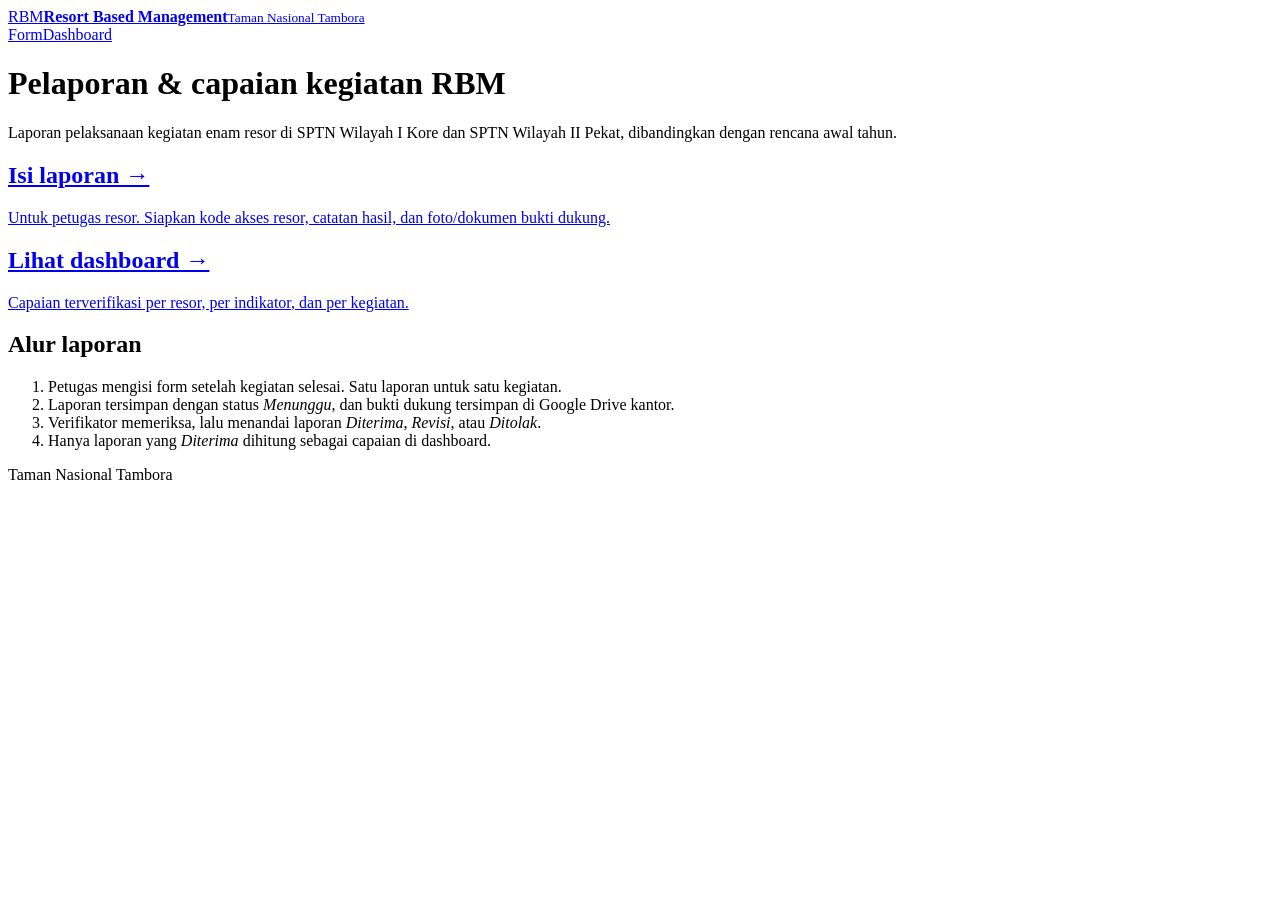
==== index.html @ d12ffa63 "Add files via upload" ====
<!doctype html>
<html lang="id">
<head>
<meta charset="utf-8">
<meta name="viewport" content="width=device-width, initial-scale=1">
<link rel="icon" href="data:image/svg+xml,%3Csvg xmlns=%27http://www.w3.org/2000/svg%27 viewBox=%270 0 32 32%27%3E%3Crect width=%2732%27 height=%2732%27 rx=%277%27 fill=%27%232f6b3b%27/%3E%3Cpath d=%27M6 24 14 10l4 6 3-4 5 12Z%27 fill=%27%23fff%27/%3E%3C/svg%3E">
<title>RBM Taman Nasional Tambora</title>
<link rel="stylesheet" href="assets/style.css">
</head>
<body>
<header class="top">
  <div class="wrap">
    <a class="brand" href="./"><span class="brand-mark">RBM</span><span><b>Resort Based Management</b><small>Taman Nasional Tambora</small></span></a>
    <nav class="top-nav"><a href="form/">Form</a><a href="dashboard/">Dashboard</a></nav>
  </div>
</header>
<main class="wrap narrow">
  <h1>Pelaporan &amp; capaian kegiatan RBM</h1>
  <p class="lead">Laporan pelaksanaan kegiatan enam resor di SPTN Wilayah I Kore dan SPTN Wilayah II Pekat, dibandingkan dengan rencana awal tahun.</p>
  <div class="home-grid">
    <a class="card home-card" href="form/"><h2>Isi laporan →</h2><p>Untuk petugas resor. Siapkan kode akses resor, catatan hasil, dan foto/dokumen bukti dukung.</p></a>
    <a class="card home-card" href="dashboard/"><h2>Lihat dashboard →</h2><p>Capaian terverifikasi per resor, per indikator, dan per kegiatan.</p></a>
  </div>
  <div class="card" style="margin-top:16px">
    <h2>Alur laporan</h2>
    <ol class="steps">
      <li>Petugas mengisi form setelah kegiatan selesai. Satu laporan untuk satu kegiatan.</li>
      <li>Laporan tersimpan dengan status <em>Menunggu</em>, dan bukti dukung tersimpan di Google Drive kantor.</li>
      <li>Verifikator memeriksa, lalu menandai laporan <em>Diterima</em>, <em>Revisi</em>, atau <em>Ditolak</em>.</li>
      <li>Hanya laporan yang <em>Diterima</em> dihitung sebagai capaian di dashboard.</li>
    </ol>
  </div>
  <footer class="foot">Taman Nasional Tambora</footer>
</main>
</body>
</html>
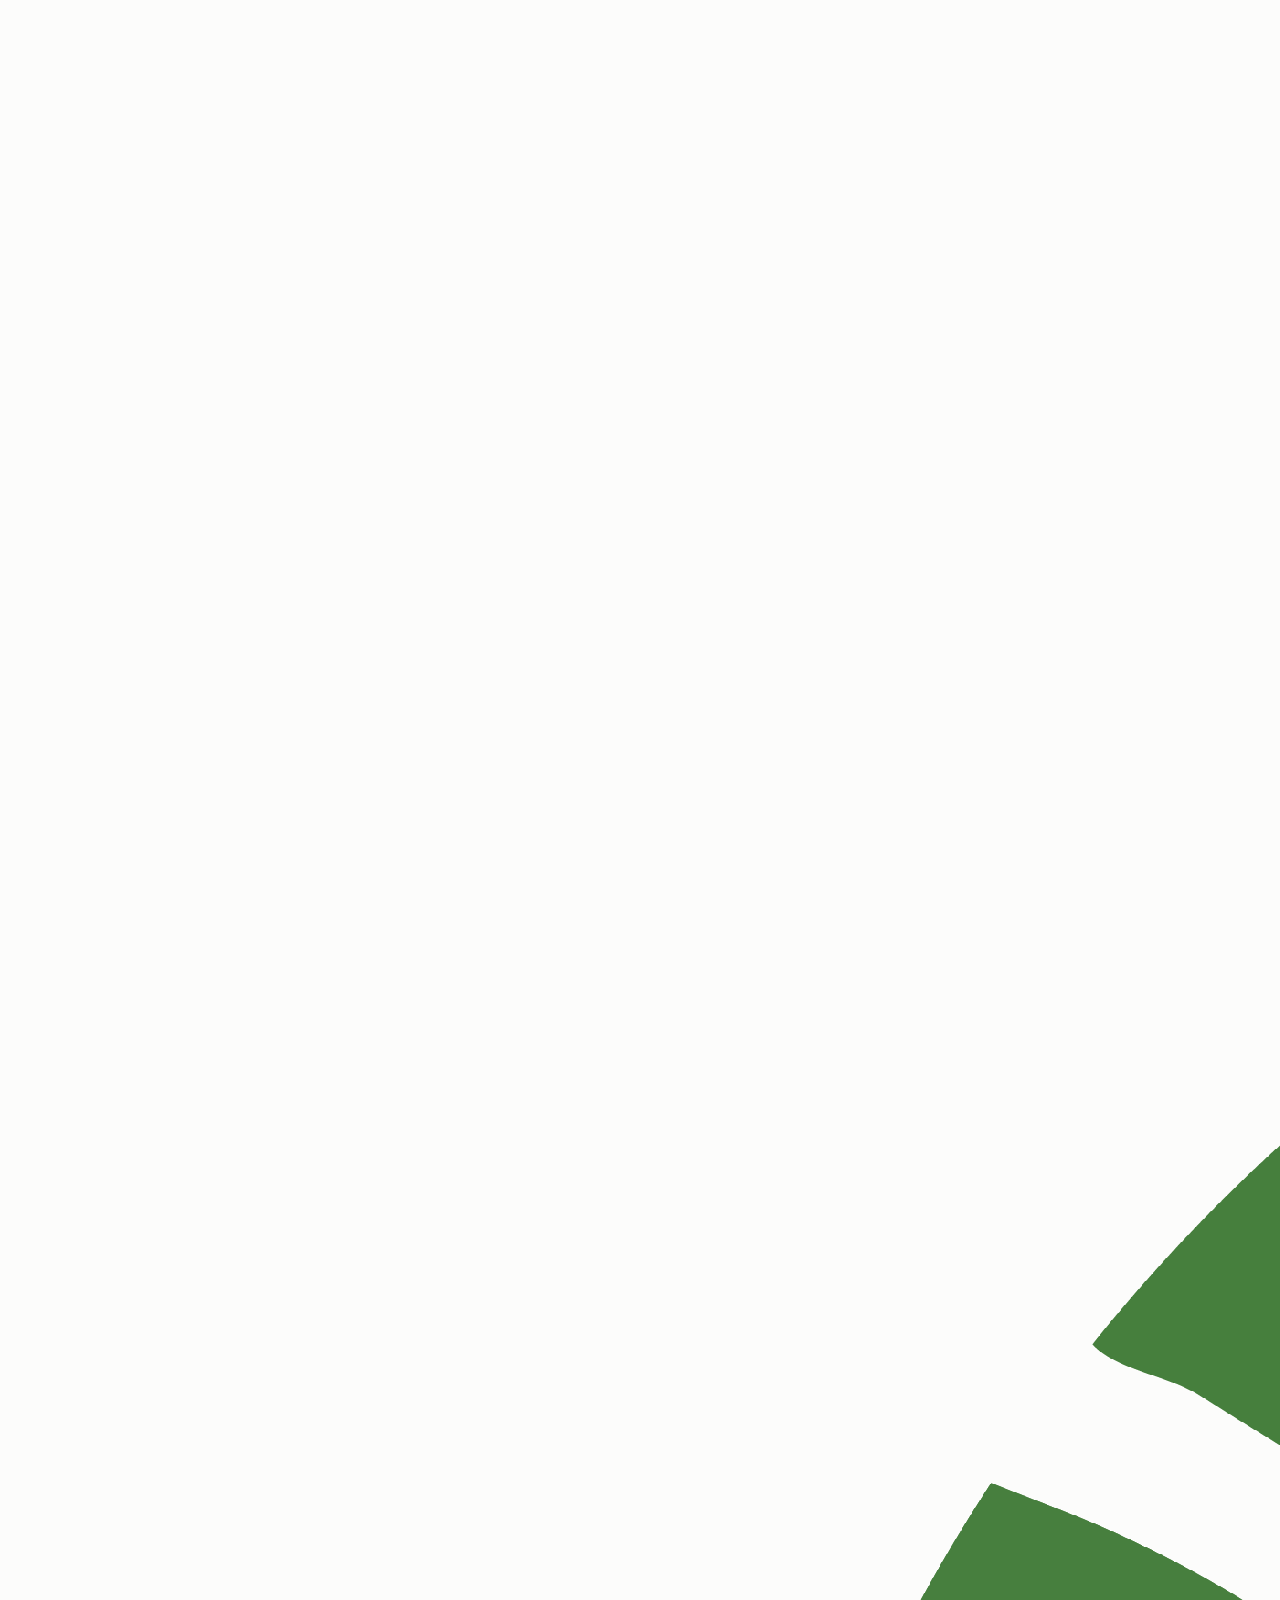
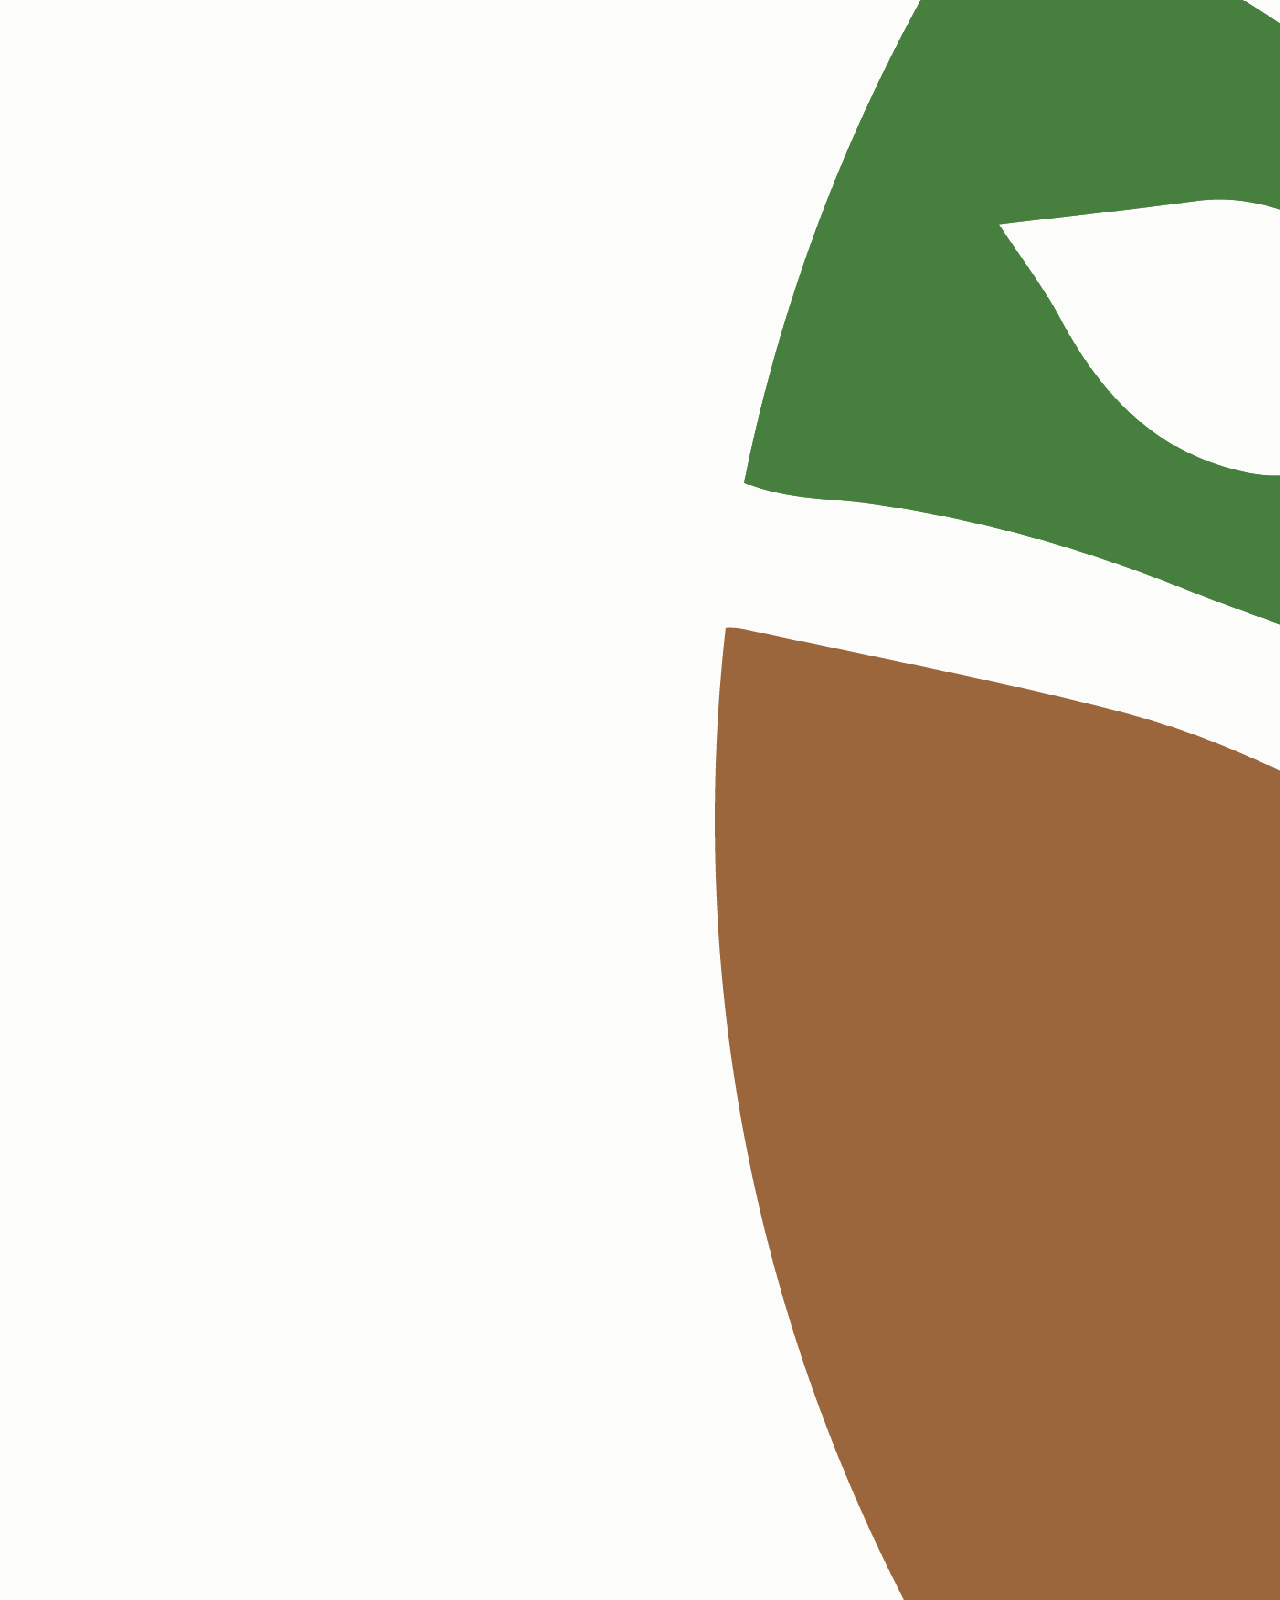
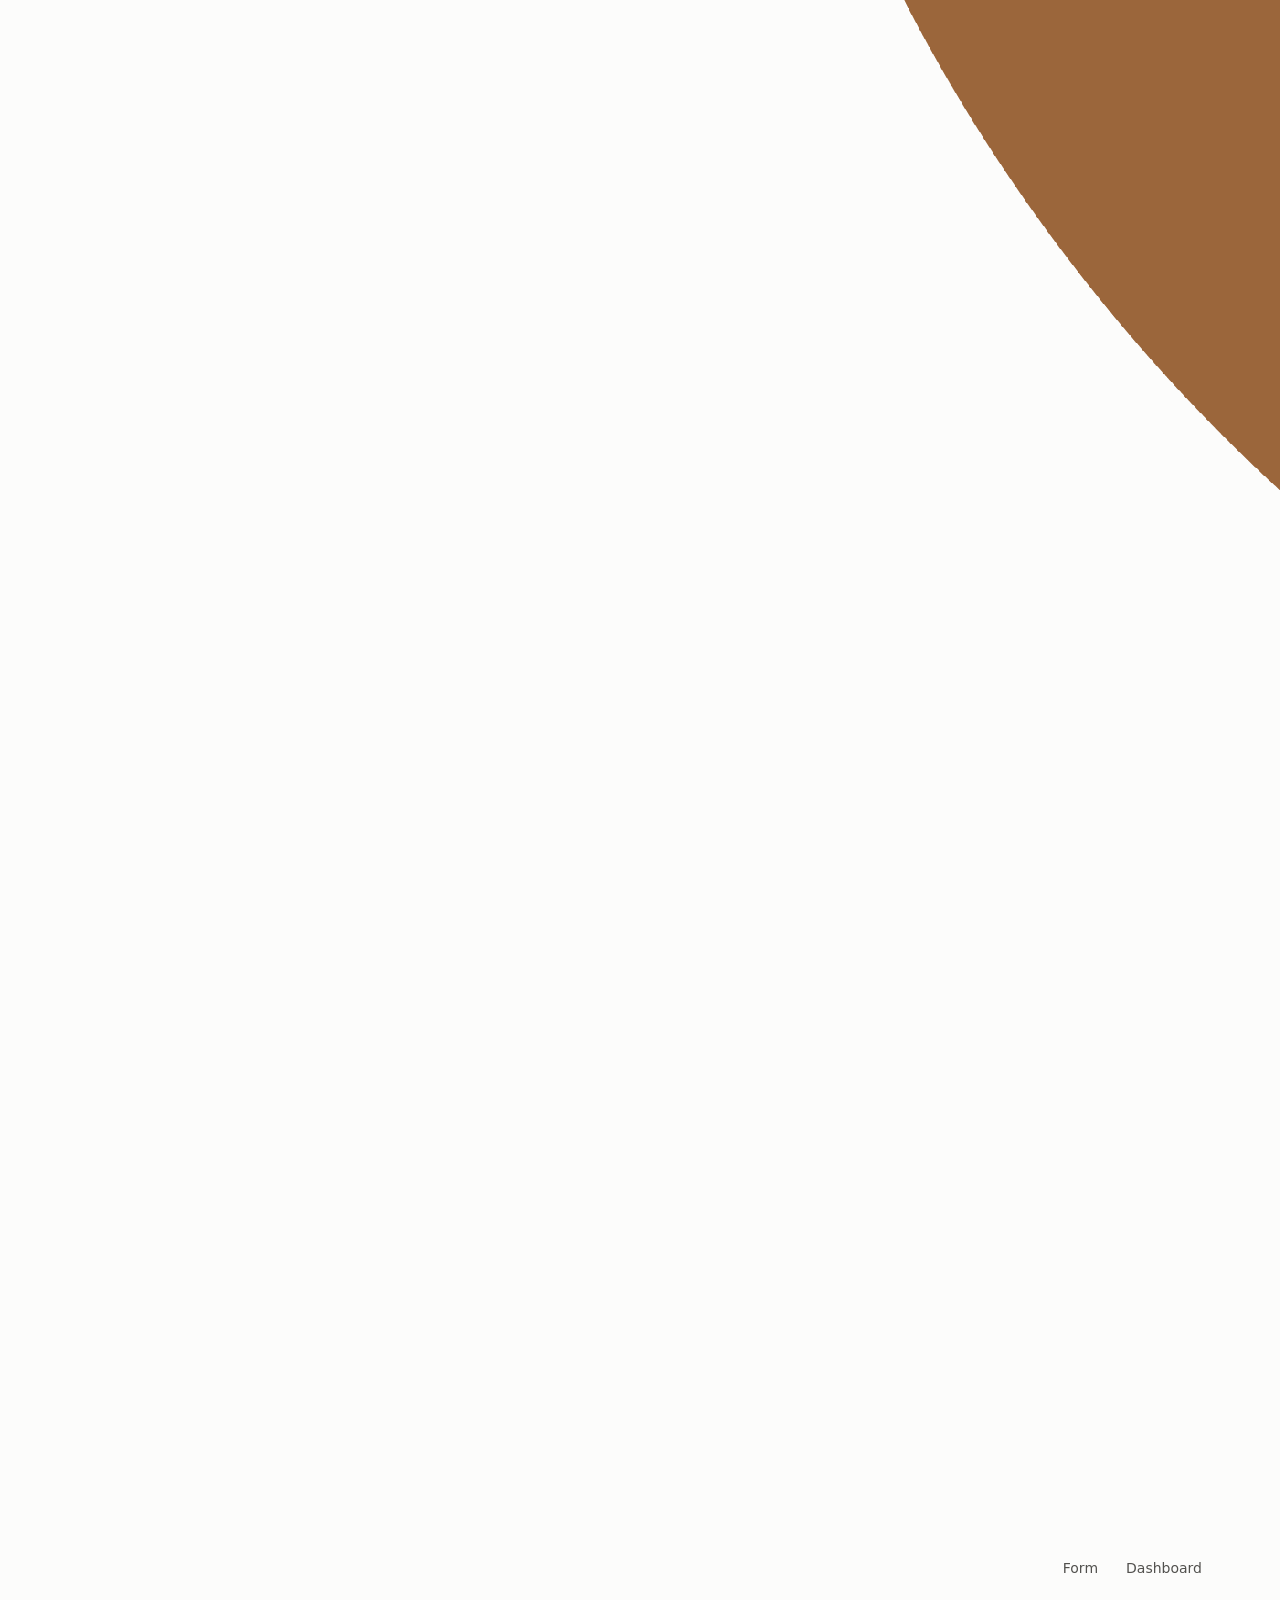
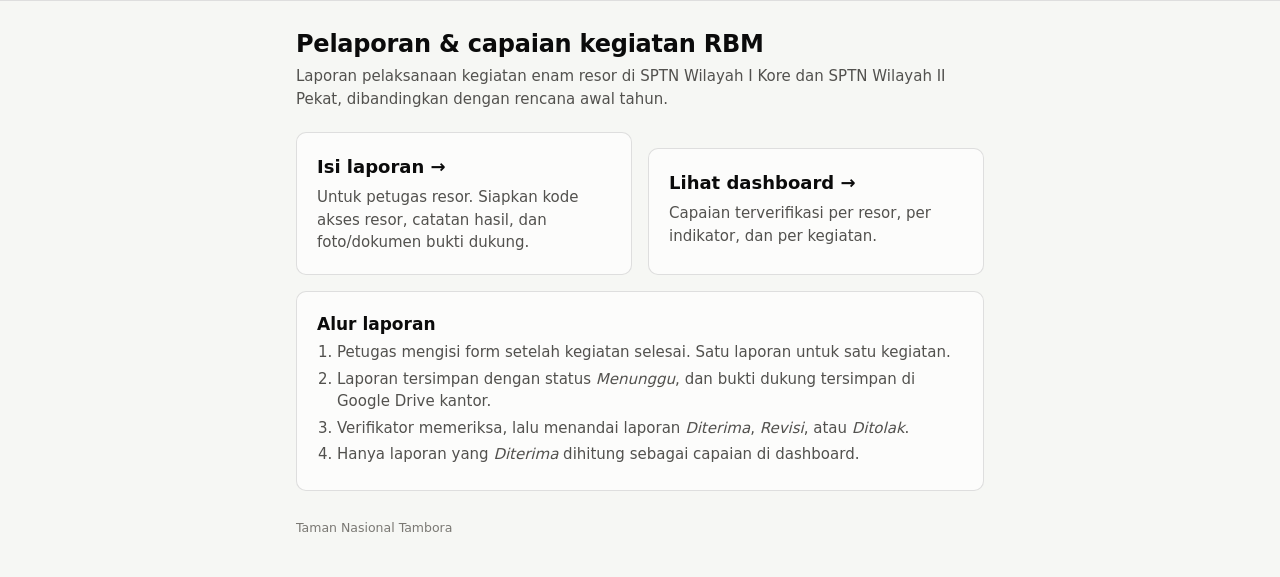
==== commit 1227982d: "Add files via upload" ====
--- a/index.html
+++ b/index.html
@@ -3,14 +3,14 @@
 <head>
 <meta charset="utf-8">
 <meta name="viewport" content="width=device-width, initial-scale=1">
-<link rel="icon" href="data:image/svg+xml,%3Csvg xmlns=%27http://www.w3.org/2000/svg%27 viewBox=%270 0 32 32%27%3E%3Crect width=%2732%27 height=%2732%27 rx=%277%27 fill=%27%232f6b3b%27/%3E%3Cpath d=%27M6 24 14 10l4 6 3-4 5 12Z%27 fill=%27%23fff%27/%3E%3C/svg%3E">
+<link rel="icon" href="assets/logo.png">
 <title>RBM Taman Nasional Tambora</title>
 <link rel="stylesheet" href="assets/style.css">
 </head>
 <body>
 <header class="top">
   <div class="wrap">
-    <a class="brand" href="./"><span class="brand-mark">RBM</span><span><b>Resort Based Management</b><small>Taman Nasional Tambora</small></span></a>
+    <a class="brand" href="./"><img class="brand-logo" src="assets/logo.png" alt="Logo kantor" onerror="this.remove();document.querySelector('.brand-mark').hidden=false"><span class="brand-mark" hidden>RBM</span><span><b>Resort Based Management</b><small>Taman Nasional Tambora</small></span></a>
     <nav class="top-nav"><a href="form/">Form</a><a href="dashboard/">Dashboard</a></nav>
   </div>
 </header>
--- a/assets/style.css
+++ b/assets/style.css
@@ -0,0 +1,259 @@
+:root {
+  color-scheme: light;
+  --page: #f6f7f4;
+  --surface: #fcfcfb;
+  --surface-2: #f0f1ec;
+  --ink: #0b0b0b;
+  --ink-2: #52514e;
+  --muted: #7a7873;
+  --grid: #e1e0d9;
+  --axis: #c3c2b7;
+  --border: rgba(11, 11, 11, 0.12);
+  --accent: #2f6b3b;          /* hijau hutan untuk UI */
+  --accent-ink: #ffffff;
+  --accent-soft: #e3efe3;
+  --s-diterima: #2a78d6;      /* realisasi terverifikasi */
+  --s-masuk: #86b6ef;         /* dilaporkan, belum diterima */
+  --good: #0ca30c;
+  --good-ink: #006300;
+  --warning: #fab219;
+  --warning-ink: #8a5a00;
+  --critical: #d03b3b;
+  --critical-ink: #b02626;
+  --focus: #2a78d6;
+  --radius: 10px;
+  --font: system-ui, -apple-system, "Segoe UI", Roboto, sans-serif;
+}
+@media (prefers-color-scheme: dark) {
+  :root:not([data-theme="light"]) {
+    color-scheme: dark;
+    --page: #0d0d0d;
+    --surface: #1a1a19;
+    --surface-2: #232321;
+    --ink: #ffffff;
+    --ink-2: #c3c2b7;
+    --muted: #8f8d86;
+    --grid: #2c2c2a;
+    --axis: #383835;
+    --border: rgba(255, 255, 255, 0.12);
+    --accent: #6fbf7e;
+    --accent-ink: #0b1a0e;
+    --accent-soft: #1f3324;
+    --s-diterima: #3987e5;
+    --s-masuk: #184f95;
+    --good-ink: #3fc23f;
+    --warning-ink: #fab219;
+    --critical-ink: #ef6b6b;
+    --focus: #3987e5;
+  }
+}
+:root[data-theme="dark"] {
+  color-scheme: dark;
+  --page: #0d0d0d;
+  --surface: #1a1a19;
+  --surface-2: #232321;
+  --ink: #ffffff;
+  --ink-2: #c3c2b7;
+  --muted: #8f8d86;
+  --grid: #2c2c2a;
+  --axis: #383835;
+  --border: rgba(255, 255, 255, 0.12);
+  --accent: #6fbf7e;
+  --accent-ink: #0b1a0e;
+  --accent-soft: #1f3324;
+  --s-diterima: #3987e5;
+  --s-masuk: #184f95;
+  --good-ink: #3fc23f;
+  --warning-ink: #fab219;
+  --critical-ink: #ef6b6b;
+  --focus: #3987e5;
+}
+
+* { box-sizing: border-box; }
+html, body { margin: 0; }
+body {
+  background: var(--page);
+  color: var(--ink);
+  font: 15px/1.5 var(--font);
+  -webkit-font-smoothing: antialiased;
+}
+a { color: var(--accent); }
+.wrap { max-width: 1180px; margin: 0 auto; padding: 0 16px; }
+.wrap.narrow { max-width: 720px; }
+
+header.top {
+  background: var(--surface);
+  border-bottom: 1px solid var(--border);
+}
+header.top .wrap { display: flex; align-items: center; gap: 12px; padding-top: 14px; padding-bottom: 14px; flex-wrap: wrap; }
+.brand { display: flex; align-items: center; gap: 10px; text-decoration: none; color: var(--ink); }
+.brand-mark {
+  width: 34px; height: 34px; border-radius: 8px; background: var(--accent); color: var(--accent-ink);
+  display: grid; place-items: center; font-weight: 700; font-size: 13px; letter-spacing: .02em;
+}
+.brand b { display: block; font-size: 15px; line-height: 1.2; }
+.brand small { display: block; color: var(--ink-2); font-size: 12.5px; }
+nav.top-nav { margin-left: auto; display: flex; gap: 4px; }
+nav.top-nav a {
+  text-decoration: none; color: var(--ink-2); padding: 7px 12px; border-radius: 8px; font-size: 14px;
+}
+nav.top-nav a[aria-current="page"] { background: var(--accent-soft); color: var(--ink); font-weight: 600; }
+
+h1 { font-size: 24px; line-height: 1.25; margin: 28px 0 6px; letter-spacing: -0.01em; }
+h2 { font-size: 17px; margin: 0 0 4px; }
+.lead { color: var(--ink-2); margin: 0 0 22px; }
+
+.card {
+  background: var(--surface); border: 1px solid var(--border); border-radius: var(--radius);
+  padding: 20px;
+}
+.card + .card { margin-top: 16px; }
+.card-head { display: flex; align-items: baseline; gap: 12px; flex-wrap: wrap; margin-bottom: 14px; }
+.card-head p { margin: 0; color: var(--ink-2); font-size: 13.5px; }
+
+.banner {
+  border-radius: var(--radius); padding: 12px 14px; margin: 16px 0; font-size: 14px;
+  background: var(--surface-2); border: 1px solid var(--border); color: var(--ink-2);
+}
+.banner.warn { border-left: 4px solid var(--warning); }
+.banner.ok { border-left: 4px solid var(--good); }
+.banner.err { border-left: 4px solid var(--critical); }
+.banner strong { color: var(--ink); }
+
+/* ------- form ------- */
+fieldset { border: 0; margin: 0; padding: 0; }
+legend { font-weight: 600; font-size: 15px; margin-bottom: 10px; padding: 0; }
+.field { margin-bottom: 16px; }
+.field label, .field .label { display: block; font-weight: 600; font-size: 14px; margin-bottom: 6px; }
+.field .hint { color: var(--muted); font-size: 12.5px; margin-top: 4px; }
+.req { color: var(--critical-ink); }
+input[type=text], input[type=date], input[type=number], input[type=password], select, textarea {
+  width: 100%; font: inherit; color: var(--ink); background: var(--surface);
+  border: 1px solid var(--axis); border-radius: 8px; padding: 10px 12px; min-height: 44px;
+}
+textarea { min-height: 130px; resize: vertical; }
+input:focus-visible, select:focus-visible, textarea:focus-visible, button:focus-visible {
+  outline: 2px solid var(--focus); outline-offset: 2px;
+}
+.row { display: grid; grid-template-columns: 1fr 1fr; gap: 14px; }
+@media (max-width: 600px) { .row { grid-template-columns: 1fr; } }
+.input-group { display: flex; gap: 8px; }
+.input-group input { flex: 1; }
+.target-info {
+  background: var(--accent-soft); border-radius: 8px; padding: 10px 12px; font-size: 13.5px; color: var(--ink);
+  margin-top: 8px;
+}
+.btn {
+  font: inherit; font-weight: 600; border-radius: 8px; padding: 10px 18px; min-height: 44px; cursor: pointer;
+  border: 1px solid var(--border); background: var(--surface); color: var(--ink);
+}
+.btn.primary { background: var(--accent); color: var(--accent-ink); border-color: transparent; }
+.btn:disabled { opacity: .55; cursor: progress; }
+.btn.small { min-height: 36px; padding: 6px 12px; font-size: 13.5px; font-weight: 500; }
+.actions { display: flex; gap: 10px; align-items: center; flex-wrap: wrap; margin-top: 8px; }
+.drop {
+  border: 1.5px dashed var(--axis); border-radius: 10px; padding: 18px; text-align: center; color: var(--ink-2);
+  background: var(--surface-2); cursor: pointer;
+}
+.drop.drag { border-color: var(--accent); }
+.files { list-style: none; margin: 10px 0 0; padding: 0; display: grid; gap: 6px; }
+.files li {
+  display: flex; align-items: center; gap: 10px; font-size: 13.5px; background: var(--surface-2);
+  border-radius: 8px; padding: 6px 8px;
+}
+.files img { width: 40px; height: 40px; object-fit: cover; border-radius: 6px; }
+.files .ftype { width: 40px; height: 40px; border-radius: 6px; display: grid; place-items: center; background: var(--grid); font-size: 11px; font-weight: 700; }
+.files .fname { flex: 1; min-width: 0; overflow: hidden; text-overflow: ellipsis; white-space: nowrap; }
+.files .fsize { color: var(--muted); font-variant-numeric: tabular-nums; }
+.files button { background: none; border: 0; color: var(--critical-ink); cursor: pointer; font: inherit; padding: 4px 6px; }
+.hidden { display: none !important; }
+
+/* ------- dashboard ------- */
+.filters { display: flex; gap: 10px; flex-wrap: wrap; align-items: end; margin-bottom: 16px; }
+.filters .field { margin: 0; min-width: 170px; }
+.filters select { min-height: 38px; padding: 6px 10px; }
+.meta { color: var(--muted); font-size: 12.5px; margin-left: auto; text-align: right; }
+
+.kpis { display: grid; grid-template-columns: repeat(4, 1fr); gap: 12px; margin-bottom: 16px; }
+@media (max-width: 900px) { .kpis { grid-template-columns: repeat(2, 1fr); } }
+@media (max-width: 460px) { .kpis { grid-template-columns: 1fr; } }
+.kpi { background: var(--surface); border: 1px solid var(--border); border-radius: var(--radius); padding: 16px; }
+.kpi .k-label { color: var(--ink-2); font-size: 13px; }
+.kpi .k-value { font-size: 30px; font-weight: 650; line-height: 1.15; margin: 4px 0 2px; letter-spacing: -0.01em; }
+.kpi .k-sub { color: var(--muted); font-size: 12.5px; }
+
+.grid-2 { display: grid; grid-template-columns: 1.25fr 1fr; gap: 16px; margin-bottom: 16px; }
+.grid-2 > .card + .card { margin-top: 0; }
+@media (max-width: 900px) { .grid-2 { grid-template-columns: 1fr; } }
+
+.legend { display: flex; gap: 14px; flex-wrap: wrap; font-size: 12.5px; color: var(--ink-2); }
+.legend span { display: inline-flex; align-items: center; gap: 6px; }
+.sw { width: 12px; height: 12px; border-radius: 3px; display: inline-block; }
+.sw.tick { width: 2px; height: 14px; border-radius: 0; background: var(--ink); }
+
+svg text { font-family: var(--font); }
+.chart { width: 100%; display: block; overflow: visible; }
+.axis-label { fill: var(--muted); font-size: 11.5px; font-variant-numeric: tabular-nums; }
+.row-label { fill: var(--ink); font-size: 13px; }
+.row-sub { fill: var(--muted); font-size: 11.5px; }
+.val-label { fill: var(--ink-2); font-size: 12px; font-variant-numeric: tabular-nums; }
+.hit { fill: transparent; cursor: default; }
+
+.tooltip {
+  position: fixed; pointer-events: none; z-index: 50; background: var(--surface); color: var(--ink);
+  border: 1px solid var(--border); border-radius: 8px; padding: 8px 10px; font-size: 12.5px; line-height: 1.45;
+  box-shadow: 0 6px 20px rgba(0,0,0,.14); max-width: 280px; opacity: 0; transition: opacity .08s;
+}
+.tooltip.show { opacity: 1; }
+.tooltip b { display: block; margin-bottom: 2px; }
+.tooltip .t-row { display: flex; gap: 8px; align-items: center; justify-content: space-between; }
+.tooltip .t-row span:first-child { display: inline-flex; align-items: center; gap: 6px; color: var(--ink-2); }
+.tooltip .num { font-variant-numeric: tabular-nums; font-weight: 600; }
+
+.table-wrap { overflow-x: auto; }
+table { width: 100%; border-collapse: collapse; font-size: 13.5px; }
+th, td { text-align: left; padding: 9px 10px; border-bottom: 1px solid var(--grid); vertical-align: middle; }
+th { color: var(--ink-2); font-weight: 600; font-size: 12.5px; background: var(--surface); position: sticky; top: 0; }
+td.num, th.num { text-align: right; font-variant-numeric: tabular-nums; white-space: nowrap; }
+tr.group td { background: var(--surface-2); font-weight: 600; font-size: 12.5px; color: var(--ink-2); }
+.mini { display: flex; align-items: center; gap: 8px; min-width: 130px; }
+.mini .track { position: relative; flex: 1; height: 8px; background: var(--grid); border-radius: 4px; overflow: hidden; }
+.mini .fill-m { position: absolute; left: 0; top: 0; bottom: 0; background: var(--s-masuk); border-radius: 0 4px 4px 0; }
+.mini .fill-d { position: absolute; left: 0; top: 0; bottom: 0; background: var(--s-diterima); border-radius: 0 4px 4px 0; }
+.mini .pct { width: 44px; text-align: right; font-variant-numeric: tabular-nums; }
+
+.badge { display: inline-flex; align-items: center; gap: 5px; font-size: 12.5px; white-space: nowrap; font-weight: 500; }
+.badge .ic { width: 16px; height: 16px; border-radius: 50%; display: grid; place-items: center; font-size: 10px; font-weight: 800; color: #fff; }
+.badge.good .ic { background: var(--good); }
+.badge.good { color: var(--good-ink); }
+.badge.track .ic { background: transparent; border: 1.5px solid var(--s-diterima); color: var(--s-diterima); }
+.badge.track { color: var(--ink-2); }
+.badge.warn .ic { background: var(--warning); color: #3a2a00; }
+.badge.warn { color: var(--warning-ink); }
+.badge.crit .ic { background: var(--critical); }
+.badge.crit { color: var(--critical-ink); }
+
+.seg { display: inline-flex; border: 1px solid var(--border); border-radius: 8px; overflow: hidden; }
+.seg button { font: inherit; font-size: 13px; padding: 6px 12px; background: var(--surface); color: var(--ink-2); border: 0; cursor: pointer; min-height: 34px; }
+.seg button[aria-pressed="true"] { background: var(--accent-soft); color: var(--ink); font-weight: 600; }
+
+footer.foot { color: var(--muted); font-size: 12.5px; padding: 28px 0 40px; }
+
+.home-grid { display: grid; grid-template-columns: 1fr 1fr; gap: 16px; margin-top: 8px; }
+@media (max-width: 640px) { .home-grid { grid-template-columns: 1fr; } }
+.home-card { text-decoration: none; color: inherit; display: block; transition: border-color .12s; }
+.home-card:hover { border-color: var(--accent); }
+.home-card h2 { font-size: 18px; margin-bottom: 6px; }
+.home-card p { color: var(--ink-2); margin: 0; }
+.steps { margin: 0; padding-left: 20px; color: var(--ink-2); }
+.steps li { margin-bottom: 4px; }
+
+/* cegah grid/kartu melebar melebihi layar di ponsel */
+.grid-2 > *, .card, .table-wrap { min-width: 0; }
+.card-head > div:first-child { min-width: 0; flex: 1 1 220px; }
+@media (max-width: 600px) {
+  .filters .field { flex: 1 1 100%; }
+  .seg { margin-left: 0 !important; flex-wrap: wrap; }
+  .card { padding: 16px; }
+  .meta { text-align: left; margin-left: 0; }
+}
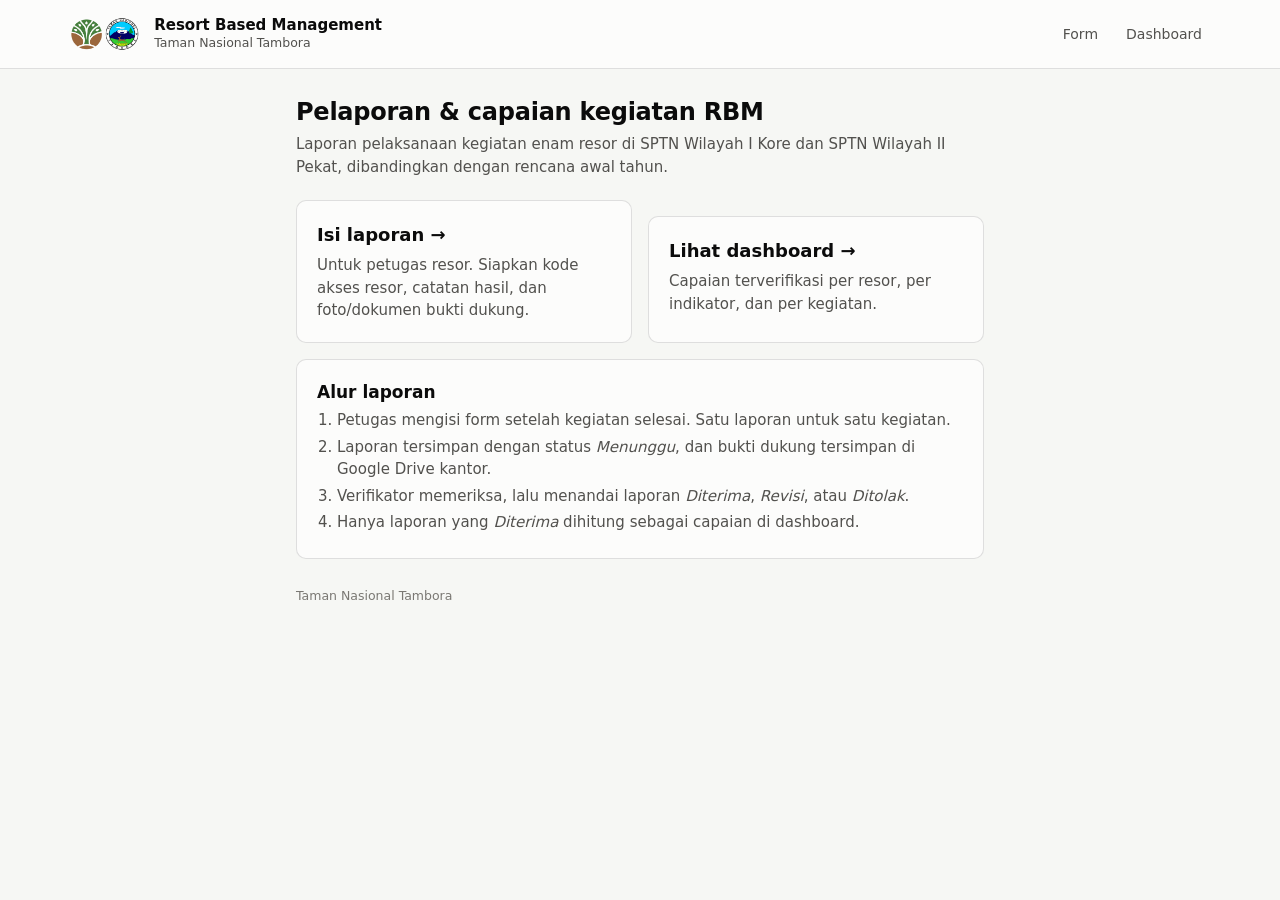
==== commit 9063de50: "Update title from 'Taman Nasional Tambora' to 'Gunung Tambora'" ====
--- a/index.html
+++ b/index.html
@@ -4,7 +4,7 @@
 <meta charset="utf-8">
 <meta name="viewport" content="width=device-width, initial-scale=1">
 <link rel="icon" href="assets/logo.png">
-<title>RBM Taman Nasional Tambora</title>
+<title>RBM Taman Nasional Gunung Tambora</title>
 <link rel="stylesheet" href="assets/style.css">
 </head>
 <body>
--- a/assets/style.css
+++ b/assets/style.css
@@ -87,6 +87,8 @@
 }
 header.top .wrap { display: flex; align-items: center; gap: 12px; padding-top: 14px; padding-bottom: 14px; flex-wrap: wrap; }
 .brand { display: flex; align-items: center; gap: 10px; text-decoration: none; color: var(--ink); }
+.brand-logo { height: 40px; width: auto; max-width: 120px; object-fit: contain; display: block; }
+.brand-mark[hidden] { display: none; }
 .brand-mark {
   width: 34px; height: 34px; border-radius: 8px; background: var(--accent); color: var(--accent-ink);
   display: grid; place-items: center; font-weight: 700; font-size: 13px; letter-spacing: .02em;
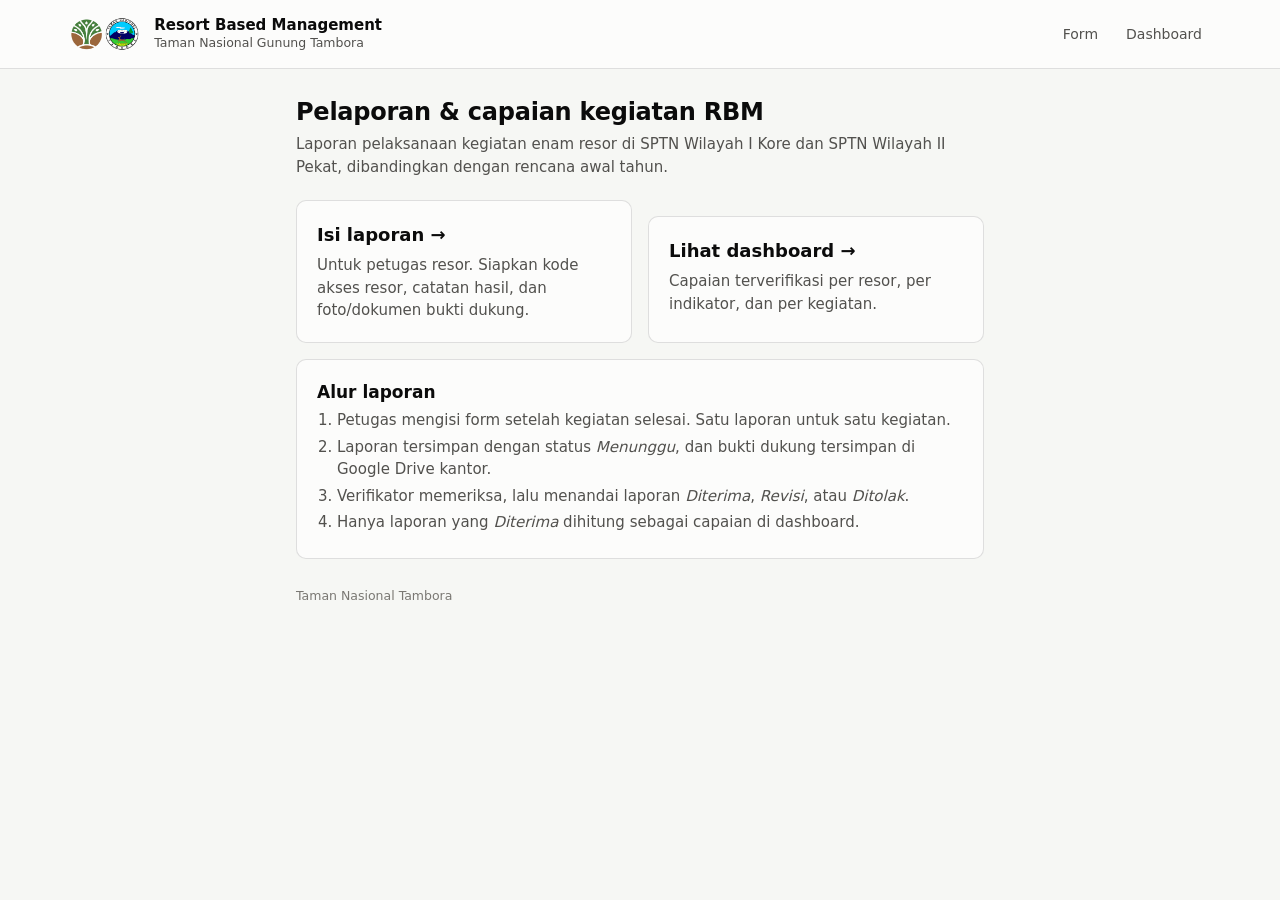
==== commit b338f50e: "Change subtitle in brand section Updated the subtitle in the brand section from 'Taman Nasional Tamb" ====
--- a/index.html
+++ b/index.html
@@ -10,7 +10,7 @@
 <body>
 <header class="top">
   <div class="wrap">
-    <a class="brand" href="./"><img class="brand-logo" src="assets/logo.png" alt="Logo kantor" onerror="this.remove();document.querySelector('.brand-mark').hidden=false"><span class="brand-mark" hidden>RBM</span><span><b>Resort Based Management</b><small>Taman Nasional Tambora</small></span></a>
+    <a class="brand" href="./"><img class="brand-logo" src="assets/logo.png" alt="Logo kantor" onerror="this.remove();document.querySelector('.brand-mark').hidden=false"><span class="brand-mark" hidden>RBM</span><span><b>Resort Based Management</b><small>Taman Nasional Gunung Tambora</small></span></a>
     <nav class="top-nav"><a href="form/">Form</a><a href="dashboard/">Dashboard</a></nav>
   </div>
 </header>
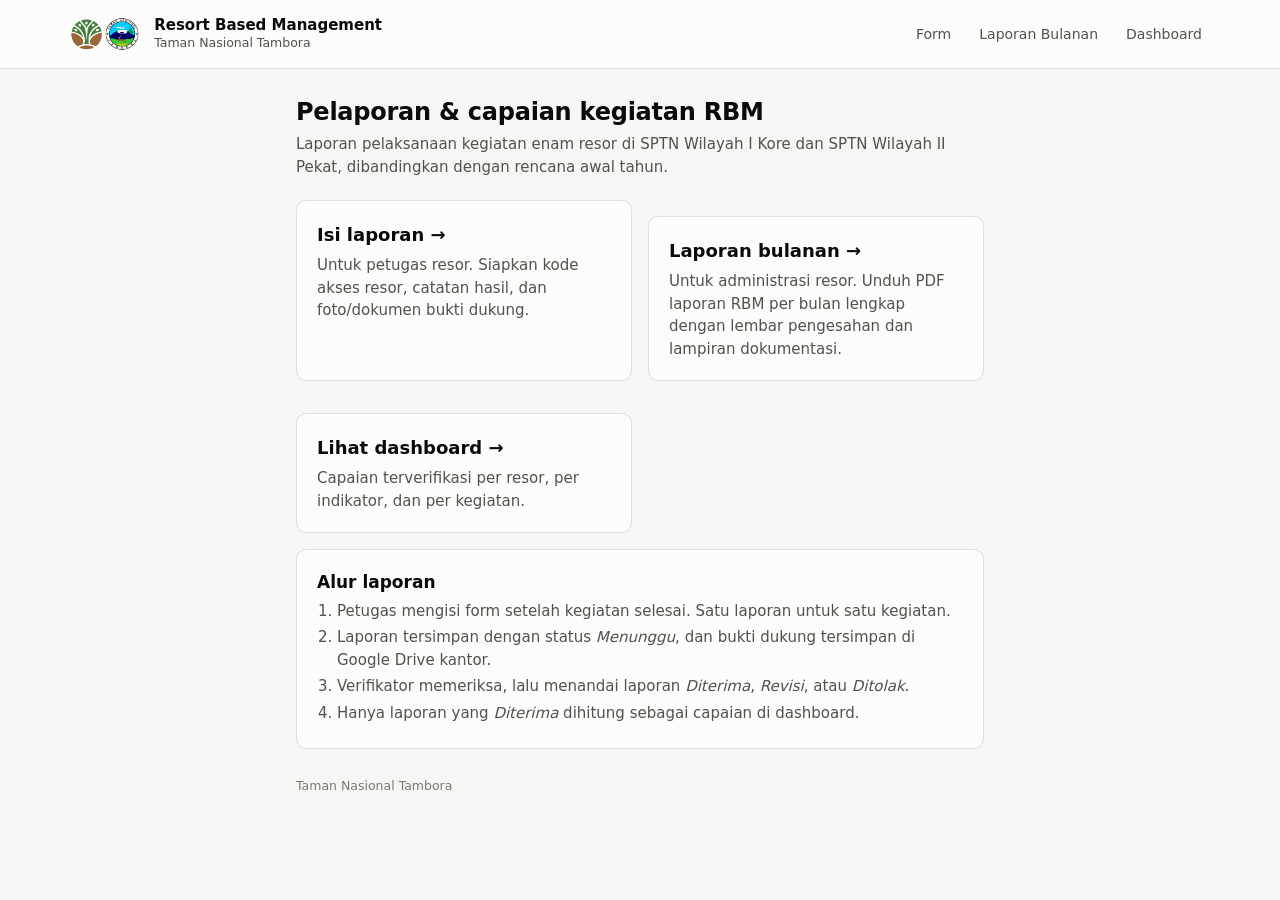
==== commit 6ff0b299: "Add files via upload" ====
--- a/index.html
+++ b/index.html
@@ -4,14 +4,14 @@
 <meta charset="utf-8">
 <meta name="viewport" content="width=device-width, initial-scale=1">
 <link rel="icon" href="assets/logo.png">
-<title>RBM Taman Nasional Gunung Tambora</title>
+<title>RBM Taman Nasional Tambora</title>
 <link rel="stylesheet" href="assets/style.css">
 </head>
 <body>
 <header class="top">
   <div class="wrap">
-    <a class="brand" href="./"><img class="brand-logo" src="assets/logo.png" alt="Logo kantor" onerror="this.remove();document.querySelector('.brand-mark').hidden=false"><span class="brand-mark" hidden>RBM</span><span><b>Resort Based Management</b><small>Taman Nasional Gunung Tambora</small></span></a>
-    <nav class="top-nav"><a href="form/">Form</a><a href="dashboard/">Dashboard</a></nav>
+    <a class="brand" href="./"><img class="brand-logo" src="assets/logo.png" alt="Logo kantor" onerror="this.remove();document.querySelector('.brand-mark').hidden=false"><span class="brand-mark" hidden>RBM</span><span><b>Resort Based Management</b><small>Taman Nasional Tambora</small></span></a>
+    <nav class="top-nav"><a href="form/">Form</a><a href="laporan/">Laporan Bulanan</a><a href="dashboard/">Dashboard</a></nav>
   </div>
 </header>
 <main class="wrap narrow">
@@ -19,6 +19,7 @@
   <p class="lead">Laporan pelaksanaan kegiatan enam resor di SPTN Wilayah I Kore dan SPTN Wilayah II Pekat, dibandingkan dengan rencana awal tahun.</p>
   <div class="home-grid">
     <a class="card home-card" href="form/"><h2>Isi laporan →</h2><p>Untuk petugas resor. Siapkan kode akses resor, catatan hasil, dan foto/dokumen bukti dukung.</p></a>
+    <a class="card home-card" href="laporan/"><h2>Laporan bulanan →</h2><p>Untuk administrasi resor. Unduh PDF laporan RBM per bulan lengkap dengan lembar pengesahan dan lampiran dokumentasi.</p></a>
     <a class="card home-card" href="dashboard/"><h2>Lihat dashboard →</h2><p>Capaian terverifikasi per resor, per indikator, dan per kegiatan.</p></a>
   </div>
   <div class="card" style="margin-top:16px">
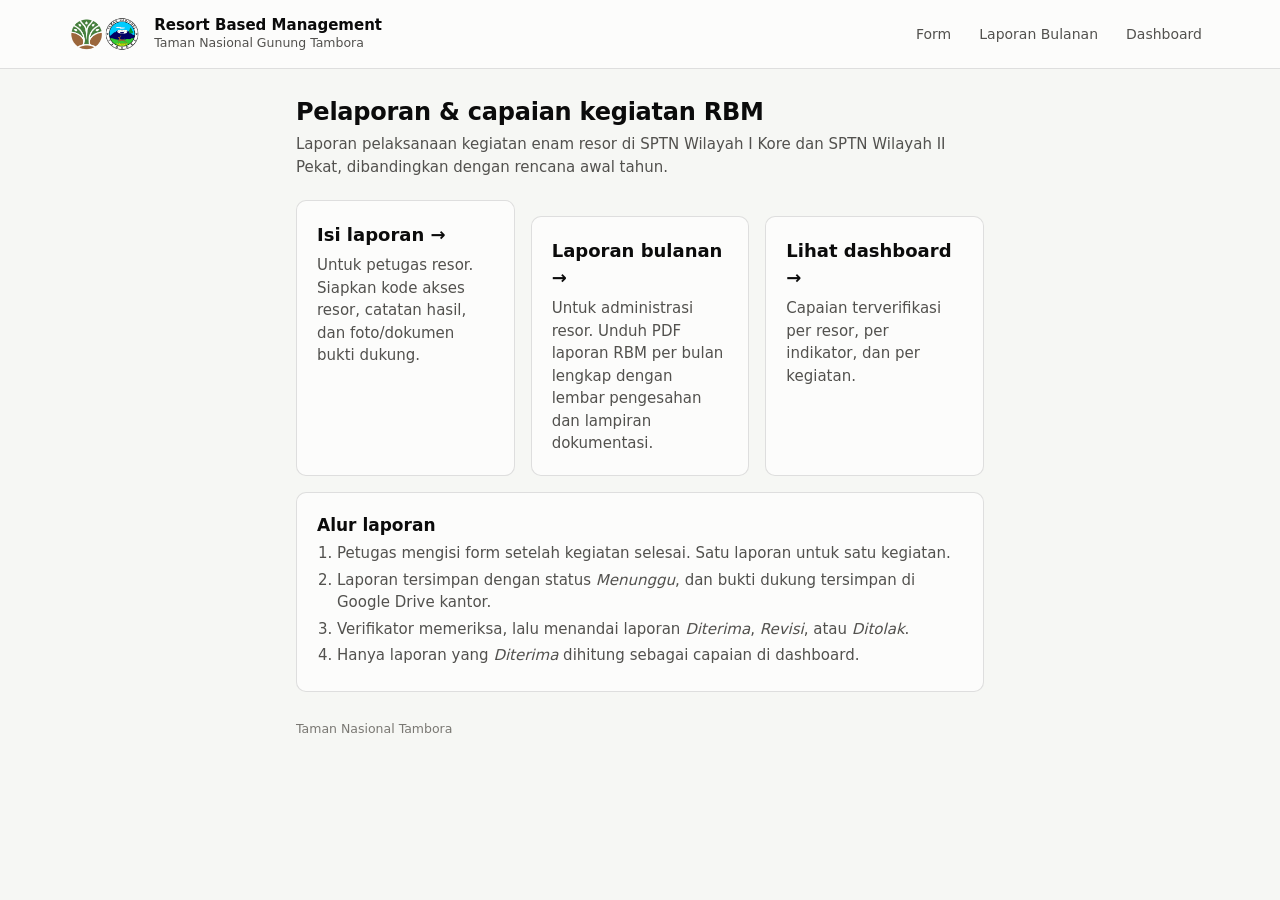
==== commit 2a0e3ccd: "Update index.html" ====
--- a/index.html
+++ b/index.html
@@ -10,7 +10,7 @@
 <body>
 <header class="top">
   <div class="wrap">
-    <a class="brand" href="./"><img class="brand-logo" src="assets/logo.png" alt="Logo kantor" onerror="this.remove();document.querySelector('.brand-mark').hidden=false"><span class="brand-mark" hidden>RBM</span><span><b>Resort Based Management</b><small>Taman Nasional Tambora</small></span></a>
+    <a class="brand" href="./"><img class="brand-logo" src="assets/logo.png" alt="Logo kantor" onerror="this.remove();document.querySelector('.brand-mark').hidden=false"><span class="brand-mark" hidden>RBM</span><span><b>Resort Based Management</b><small>Taman Nasional Gunung Tambora</small></span></a>
     <nav class="top-nav"><a href="form/">Form</a><a href="laporan/">Laporan Bulanan</a><a href="dashboard/">Dashboard</a></nav>
   </div>
 </header>
--- a/assets/style.css
+++ b/assets/style.css
@@ -241,7 +241,7 @@
 
 footer.foot { color: var(--muted); font-size: 12.5px; padding: 28px 0 40px; }
 
-.home-grid { display: grid; grid-template-columns: 1fr 1fr; gap: 16px; margin-top: 8px; }
+.home-grid { display: grid; grid-template-columns: repeat(auto-fit, minmax(200px, 1fr)); gap: 16px; margin-top: 8px; }
 @media (max-width: 640px) { .home-grid { grid-template-columns: 1fr; } }
 .home-card { text-decoration: none; color: inherit; display: block; transition: border-color .12s; }
 .home-card:hover { border-color: var(--accent); }
@@ -259,3 +259,22 @@
   .card { padding: 16px; }
   .meta { text-align: left; margin-left: 0; }
 }
+
+/* Pemilih nama (ketua & anggota tim) */
+.picker { position: relative; display: flex; flex-wrap: wrap; gap: 6px; align-items: center;
+  border: 1px solid var(--axis); border-radius: 8px; background: var(--surface); padding: 6px; min-height: 44px; }
+.picker:focus-within { outline: 2px solid var(--focus); outline-offset: 2px; }
+.picker .pk-chips { display: contents; }
+.picker .pk-input { flex: 1 1 160px; min-width: 120px; border: 0 !important; outline: none !important; min-height: 30px !important; padding: 4px 6px !important; background: transparent !important; }
+.picker .pk-input:disabled { cursor: not-allowed; }
+.chip { display: inline-flex; align-items: center; gap: 4px; background: var(--accent-soft); color: var(--ink);
+  border-radius: 999px; padding: 4px 4px 4px 10px; font-size: 13.5px; max-width: 100%; }
+.chip button { border: 0; background: none; color: var(--ink-2); font-size: 16px; line-height: 1; cursor: pointer; padding: 2px 6px; border-radius: 999px; }
+.chip button:hover { background: var(--surface); }
+.pk-list { position: absolute; left: -1px; right: -1px; top: calc(100% + 4px); z-index: 20; list-style: none; margin: 0; padding: 4px;
+  background: var(--surface); border: 1px solid var(--axis); border-radius: 8px; max-height: 280px; overflow: auto; box-shadow: 0 8px 24px rgba(0,0,0,.18); }
+.pk-list li { padding: 8px 10px; border-radius: 6px; cursor: pointer; }
+.pk-list li b { display: block; font-weight: 600; font-size: 14px; }
+.pk-list li small { display: block; color: var(--muted); font-size: 12.5px; }
+.pk-list li.aktif, .pk-list li[data-i]:hover { background: var(--accent-soft); }
+.pk-list li.pk-kosong { color: var(--muted); cursor: default; font-size: 13px; }
